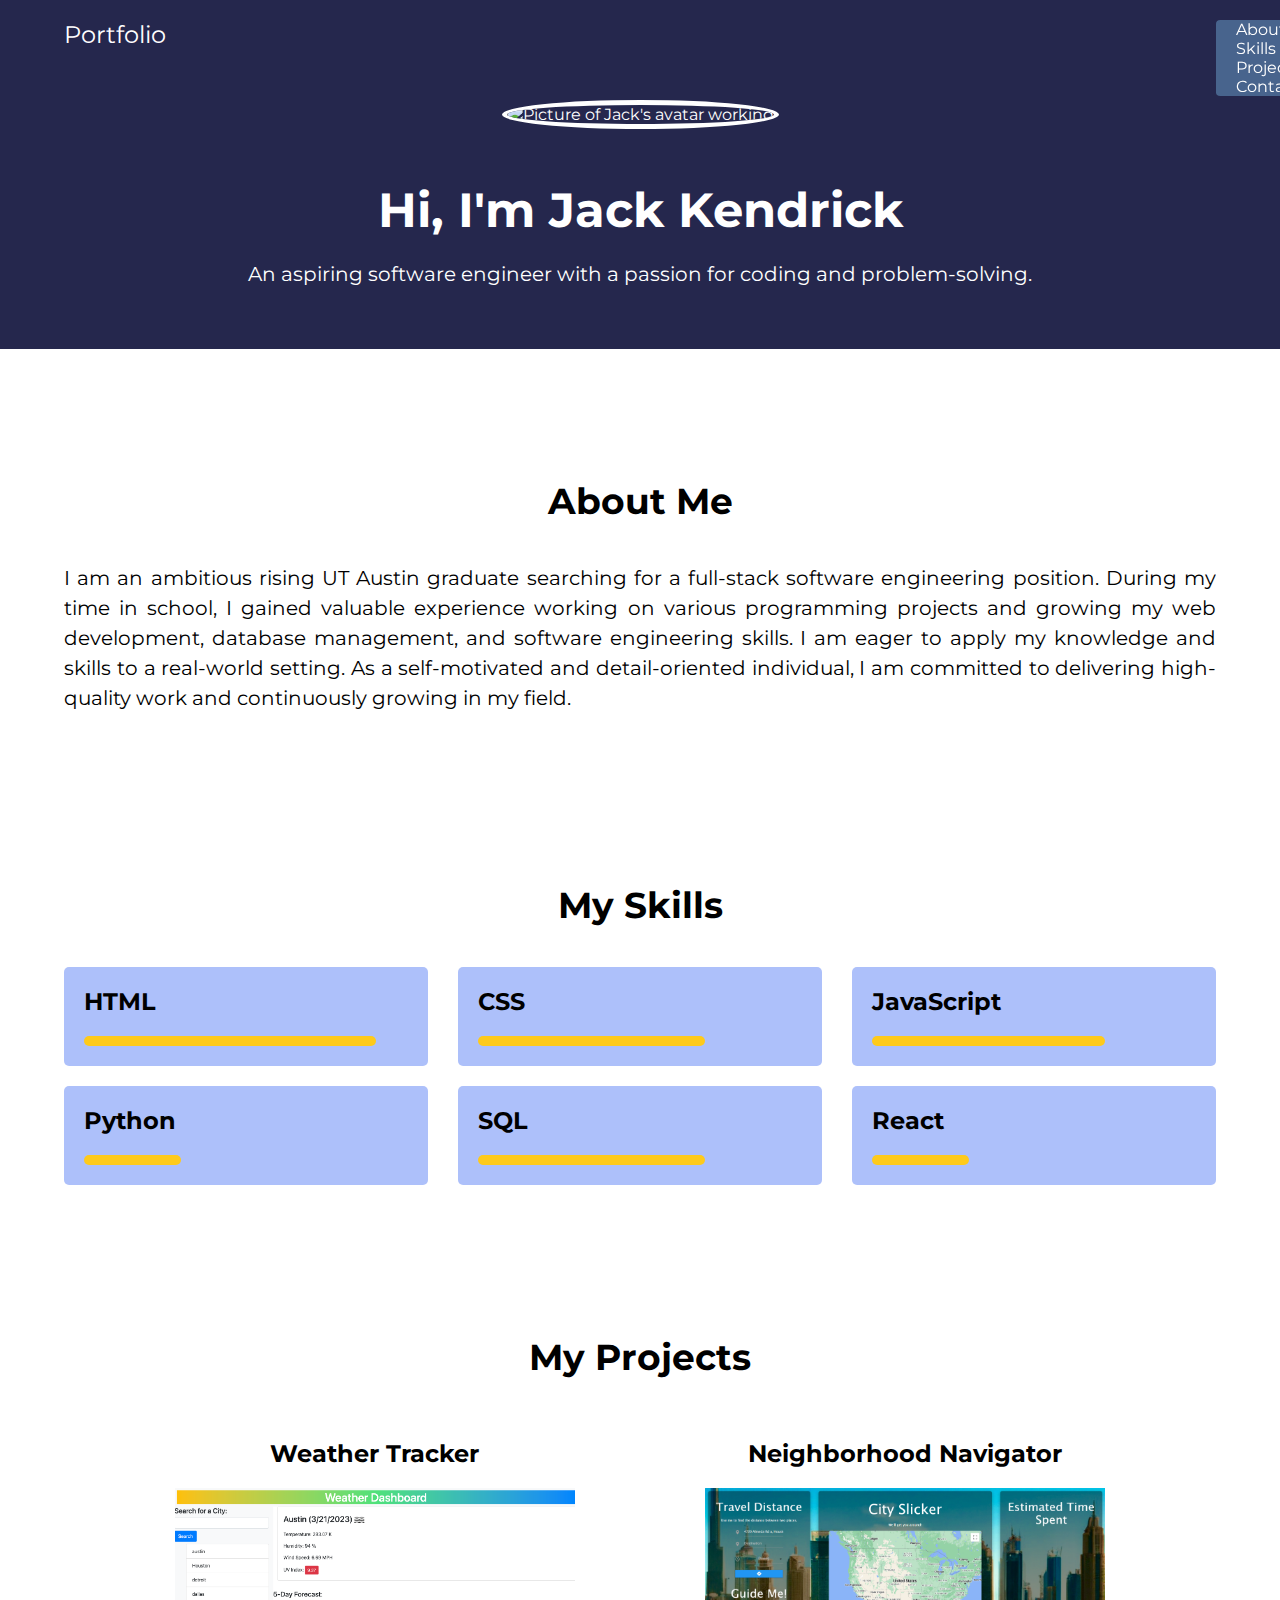
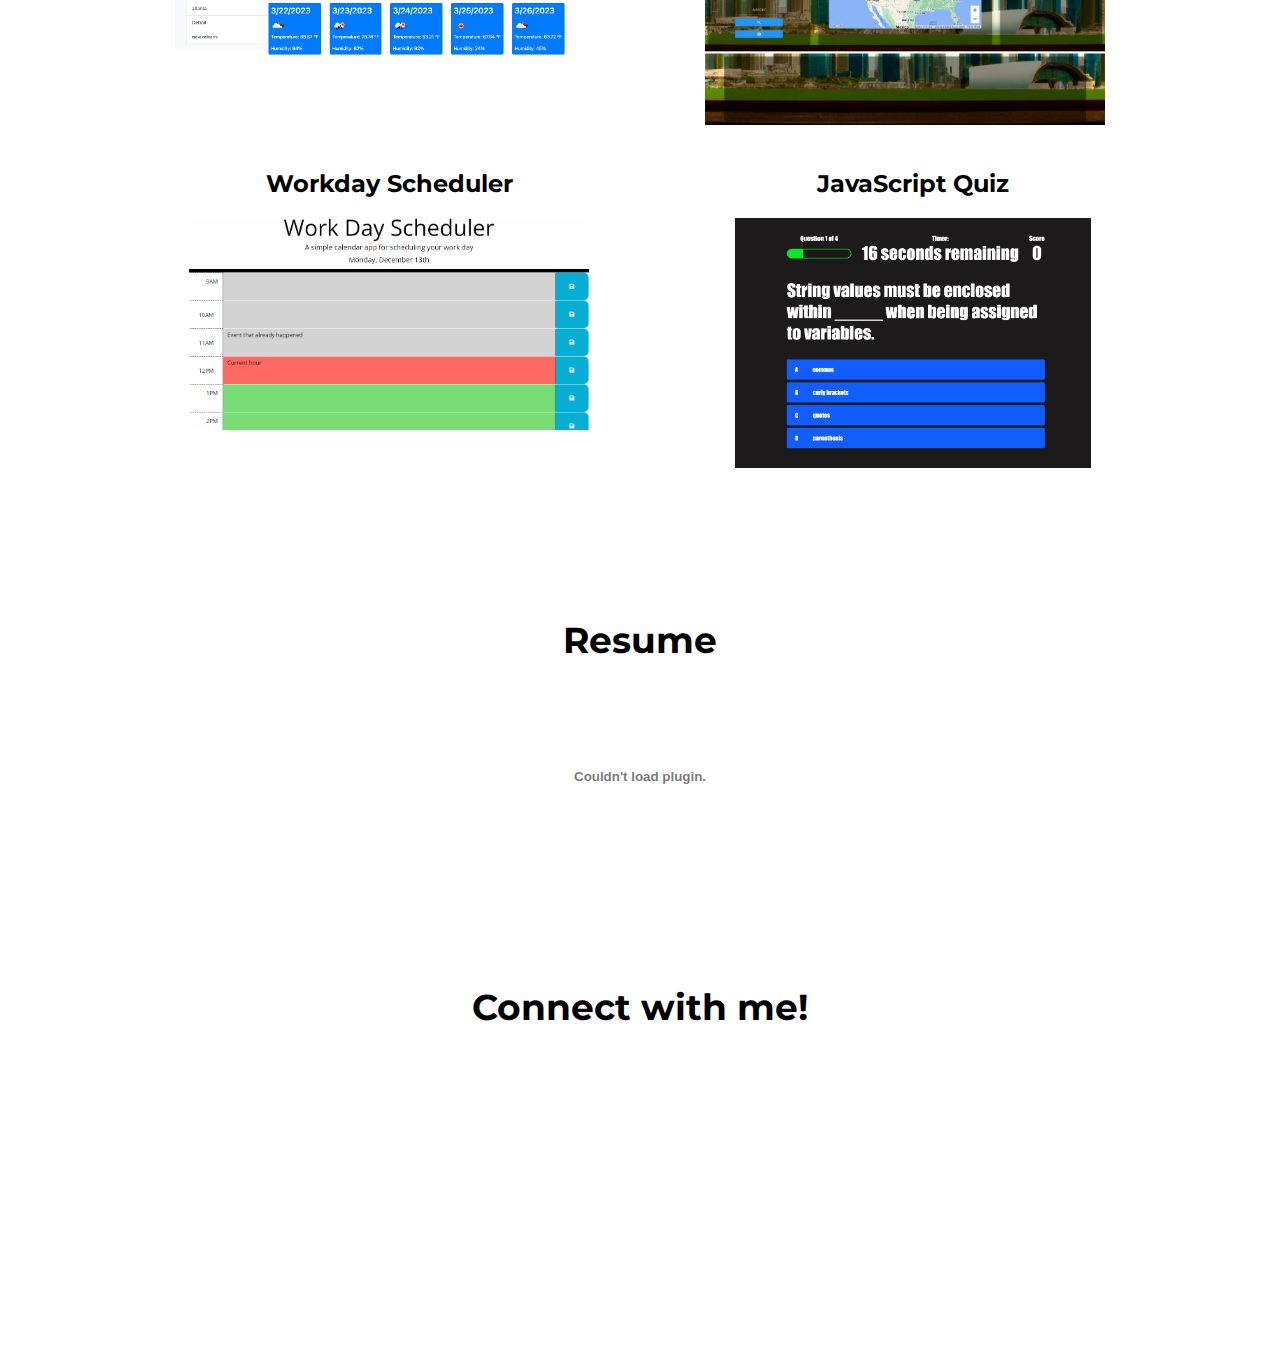
==== index.html @ cca99ebb "added the neighborhood navigator image" ====
<!DOCTYPE html>
<html>
  <head>
    <meta charset="UTF-8">
    <title>Jack's Portfolio</title>
    <link rel="stylesheet" href="style.css">
    <link href="https://fonts.googleapis.com/css?family=Montserrat:400,700" rel="stylesheet">
    <script src="https://kit.fontawesome.com/677d5f033d.js" crossorigin="anonymous"></script>
  </head>
  <body>
    <header>
      <div class="container">
        <nav>
          <div class="title">
            <a href="#">Portfolio</a>
          </div>
          <div class="nav-bar">
            <ul>
              <li><a href="#About">About</a></li>
              <li><a href="#skills">Skills</a></li>
              <li><a href="#Projects">Projects</a></li>
              <li><a href="#Contact">Contact</a></li>
            </ul>
          </div>
        </nav>
        <div class="intro">
          <img src="./images/avatar.PNG" alt="Picture of Jack's avatar working" id="avatar" class="gold-glow">
          <h1>Hi, I'm Jack Kendrick</h1>
          <p>An aspiring software engineer with a passion for coding and problem-solving.</p>
        </div>
      </div>
    </header>
    <main>
      <section id="About">
        <div class="container">
          <h2>About Me</h2>
          <p>I am an ambitious rising UT Austin graduate searching for a full-stack software engineering position. During my time in school, I gained valuable experience working on various programming projects and growing my web development, database management, and software engineering skills. I am eager to apply my knowledge and skills to a real-world setting. As a self-motivated and detail-oriented individual, I am committed to delivering high-quality work and continuously growing in my field.</p>
        </div>
      </section>
      <section id="skills">
        <div class="container">
          <h2>My Skills</h2>
          <div class="skills">
            <div class="skill">
              <div class="skill-name">HTML</div>
              <div class="skill-bar" style="width: 90%;">
              </div>
            </div>
            <div class="skill">
              <div class="skill-name">CSS</div>
              <div class="skill-bar" style="width: 70%;">
              </div>
            </div>
            <div class="skill">
              <div class="skill-name">JavaScript</div>
              <div class="skill-bar" style="width: 72%;">
              </div>
            </div>
            <div class="skill">
              <div class="skill-name">Python</div>
              <div class="skill-bar" style="width: 30%;">
              </div>
            </div>
            <div class="skill">
                <div class="skill-name">SQL</div>
                <div class="skill-bar" style="width: 70%;">
                </div>
              </div>
            <div class="skill">
              <div class="skill-name">React</div>
              <div class="skill-bar" style="width: 30%;">
              </div>
            </div>
          </div>
        </div>
      </section>

      <section id="Projects">
        <div class="container">
          <h2>My Projects</h2>
          <div class="projects">
            <div class="project-card">
              <div class="project-name">Weather Tracker</div>
              <div class="project-image">
                <img src="./images/weather-tracker.png" alt="Weather-Tracker" onclick="window.location.href='https://github.com/jackkkendrick/Weather--Tracker';" class="project-image">
              </div>
              <div class="project-description"></div>
            </div>
            <div class="project-card">
              <div class="project-name">Neighborhood Navigator</div>
              <div class="project-image">
                <img src="./images/Neighborhood-navigator.png" alt="City-Slicker" onclick="window.location.href='https://jackckendrick.github.io/Neighborhood--Navigator/';" class="project-image">
              </div>
              <div class="project-description"></div>
            </div>
            <div class="project-card">
              <div class="project-name">Workday Scheduler</div>
              <div class="project-image">
                <img src="./images/workday-scheduler.gif" alt="" onclick="window.location.href='https://github.com/';" class="project-image">
              </div>
              <div class="project-description"></div>
            </div>
            <div class="project-card">
              <div class="project-name">JavaScript Quiz</div>
              <div class="project-image">
                <img src="./images/javaScript-quiz.png" alt="nightlife" onclick="window.location.href='https://github.com/jackkkendrick/JavaScript-Quiz';" class="project-image">
              </div>
              <div class="project-description"></div>
            </div>
        </div>
      </section>

      <section id="Resume">
        <div class="container">
          <h2>Resume</h2>
          <div id="pdf-container">
            <embed src="your-resume.pdf" type="application/pdf" width="100%" height="100%" />
          </div>
      </section>

      <section id="Contact">
        <div class="container">
          <h2>Connect with me!</h2>
          <div class="socials">
            <div class="project-card">
              <i class="fa-brands fa-linkedin-in fa-xl" onclick="window.location.href='https://www.linkedin.com/in/jack-kendrick-1b7b52254/';"></i>
            </div>
            <div class="project-card">
              <i class="fa-brands fa-github fa-xl" onclick="window.location.href='https://github.com/jackkkendrick';"></i>
            </div>
            <div class="project-card">
              <i class="fa-brands fa-instagram fa-xl" onclick="window.location.href='https://www.instagram.com/jackkkkendrick/';"></i>
            </div>
            <div class="project-card">
              <a href="mailto:jackckendrick@utexas.edu?subject=Email Subject&body = Hi Jack, ">
              <i class=" project-card fa-regular fa-envelope fa-xl"></i>
            </a>
            </div>
        </div>
      </section
---- style.css ----
/* Globally Applied styles */
body {
    font-family: 'Montserrat', sans-serif;
    margin: 0;
    padding: 0;
    }
    
    a {
    text-decoration: none;
    }
    
    .container {
    width: 90%;
    max-width: 1200px;
    margin: 0 auto;
    overflow: hidden;
    }
    
    /* Styles Applied to the Header */

    header {
    background-color: #25274d;
    color: #fff;
    padding: 20px 0;
    }
    
    header .title {
    float: left;
    font-size: 24px;
    }
    
    header .title a {
    color: #fff;
    }
    
    nav .nav-bar {
    float: right;
    }

    
    header .nav-bar ul {
    list-style: none;
    position:fixed;
    display: inline-block;
    margin: 0;
    padding: 0;
    }
    
    header .nav-bar ul li {
    display: inline-block;
    margin-left: 20px;
    }
    
    header .nav-bar ul li a {
    color: #fff;
    font-size: 16px;
    }
    
    header .nav-bar ul li a:hover {
    color: #feca1b;
}

header .nav-bar ul{
    background-color: rgba(107, 162, 206, 0.5);
    border-radius: 5%;
    justify-content: center;
    }
    
    header .intro {
    margin-top: 80px;
    text-align: center;
    }
    
    header img {
    width: 200px;
    height: 200px;
    border-radius: 50%;
    border: 5px solid #fff;
    margin-bottom: 20px;
    }
    
    header h1 {
    font-size: 48px;
    margin-bottom: 20px;
    }
    
    header p {
    font-size: 20px;
    line-height: 1.5;
    margin-bottom: 40px;
    }
    
    
    /* Main styles */
    main {
    padding: 100px 0;
    }

    section {
    margin-bottom: 100px;
    }
    
    section h2 {
    font-size: 36px;
    margin-bottom: 40px;
    text-align: center;
    }
    
    h2 {
        font-size: 36px;
        margin-bottom: 40px;
        text-align: center;
        }

    section p {
    font-size: 20px;
    line-height: 1.5;
    margin-bottom: 40px;
    text-align: justify;
    }
    
    .skills {
    display: flex;
    flex-wrap: wrap;
    justify-content: space-between;
    margin-top: 40px;
    }
    
    .skill {
    width: calc(33.33% - 20px);
    background-color: rgba(91, 130, 245, 0.5);
    padding: 20px;
    border-radius: 5px;
    box-sizing: border-box;
    margin-bottom: 20px;
    }
    
    .skill-name {
    font-size: 24px;
    font-weight: 700;
    margin-bottom: 20px;
    }
    
    .skill-bar {
    height: 10px;
    background-color:  #feca1b;
    border-radius: 5px;
    border-color: #25274d;
    position: relative;
    margin-bottom: 20
    }

    .projects {
        display: flex;
        flex-wrap: wrap;
        justify-content: space-evenly;
        margin-top: 40px;
        }
        
        
        .project-name {
        font-size: 24px;
        font-weight: 700;
        margin-bottom: 20px;
        text-align: center;
        }

        .project-image {
            max-width: 400px;
            max-height: 250px;
        }

        .project-card{
            padding: 10px;
            margin: 10px;
        }

        .socials {
            display: flex;
            flex-wrap: wrap;
            justify-content: space-evenly;
            margin: 40px;
            }

    .project-card:hover {
    border-radius: 5px;
    color: #feca1b;
    box-shadow: 0 0 5px #feca1b;
    }
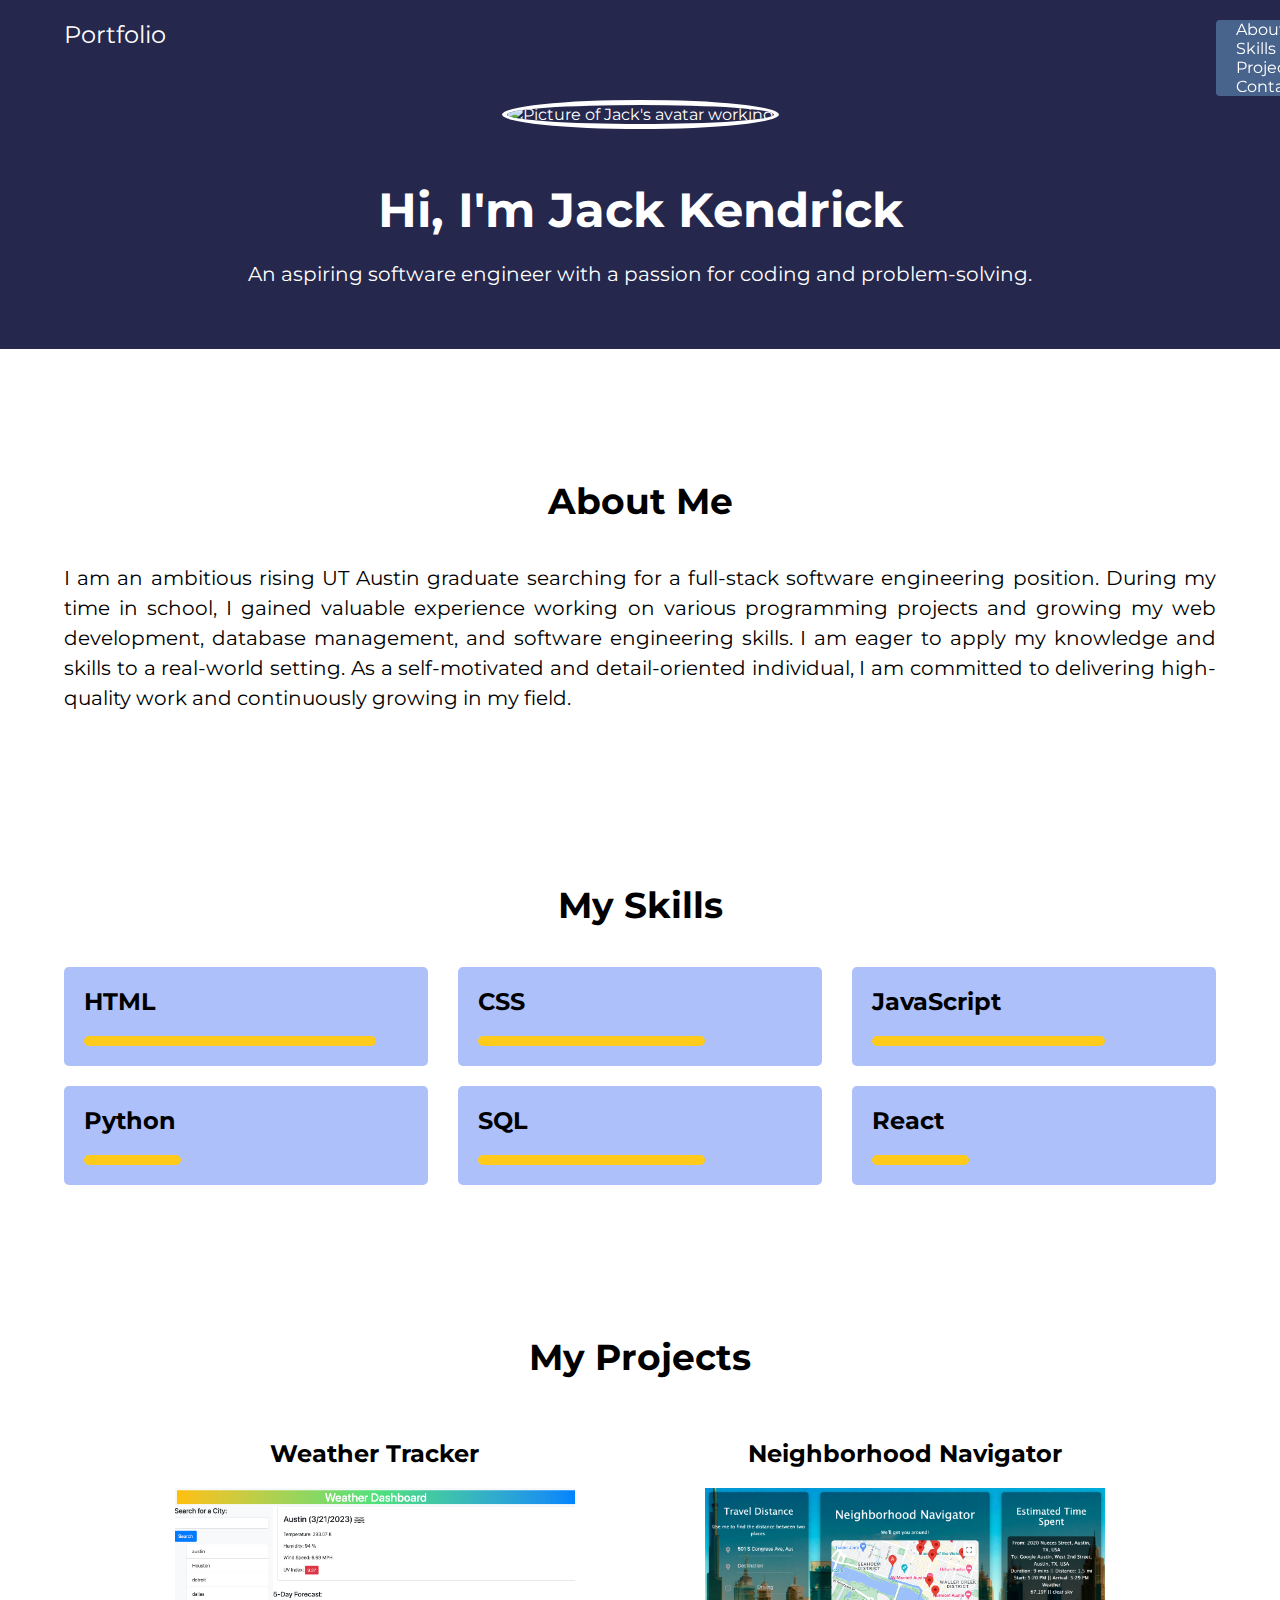
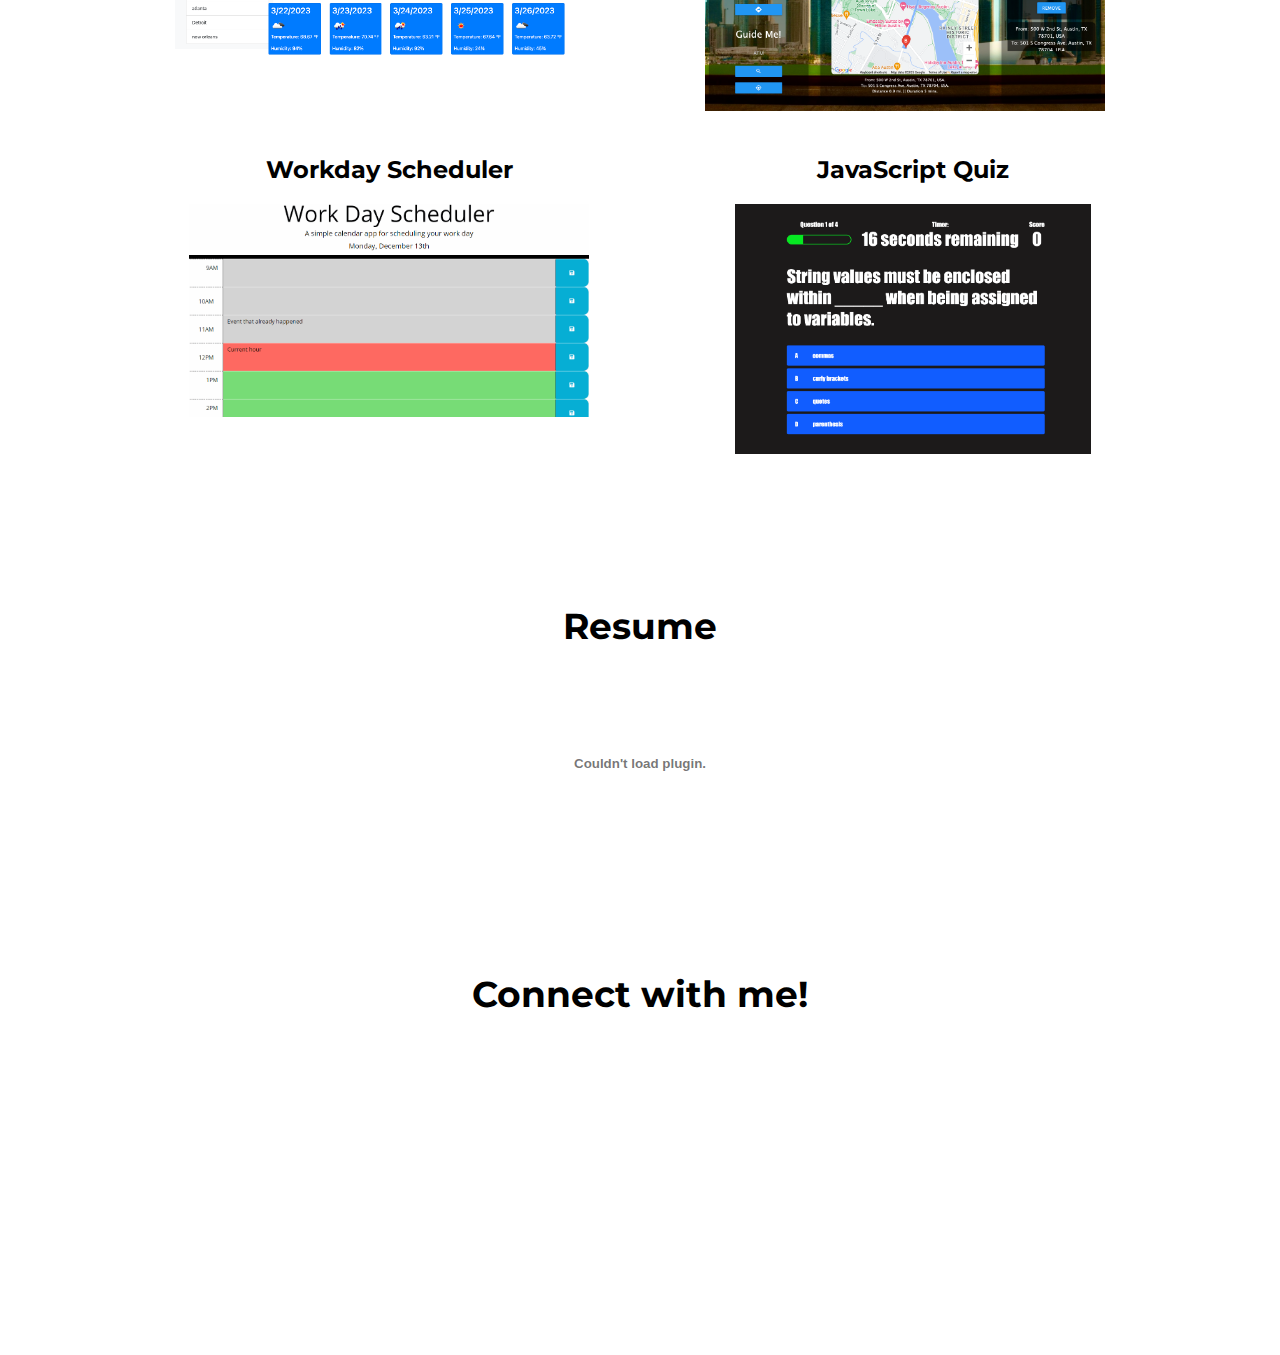
==== commit d1436adf: "added image" ====
--- a/index.html
+++ b/index.html
@@ -89,7 +89,7 @@
             <div class="project-card">
               <div class="project-name">Neighborhood Navigator</div>
               <div class="project-image">
-                <img src="./images/Neighborhood-navigator.png" alt="City-Slicker" onclick="window.location.href='https://jackckendrick.github.io/Neighborhood--Navigator/';" class="project-image">
+                <img src="./images/Neighborhood-navigator.png" alt="Neighborhood Naviator" onclick="window.location.href='https://jackckendrick.github.io/Neighborhood--Navigator/';" class="project-image">
               </div>
               <div class="project-description"></div>
             </div>
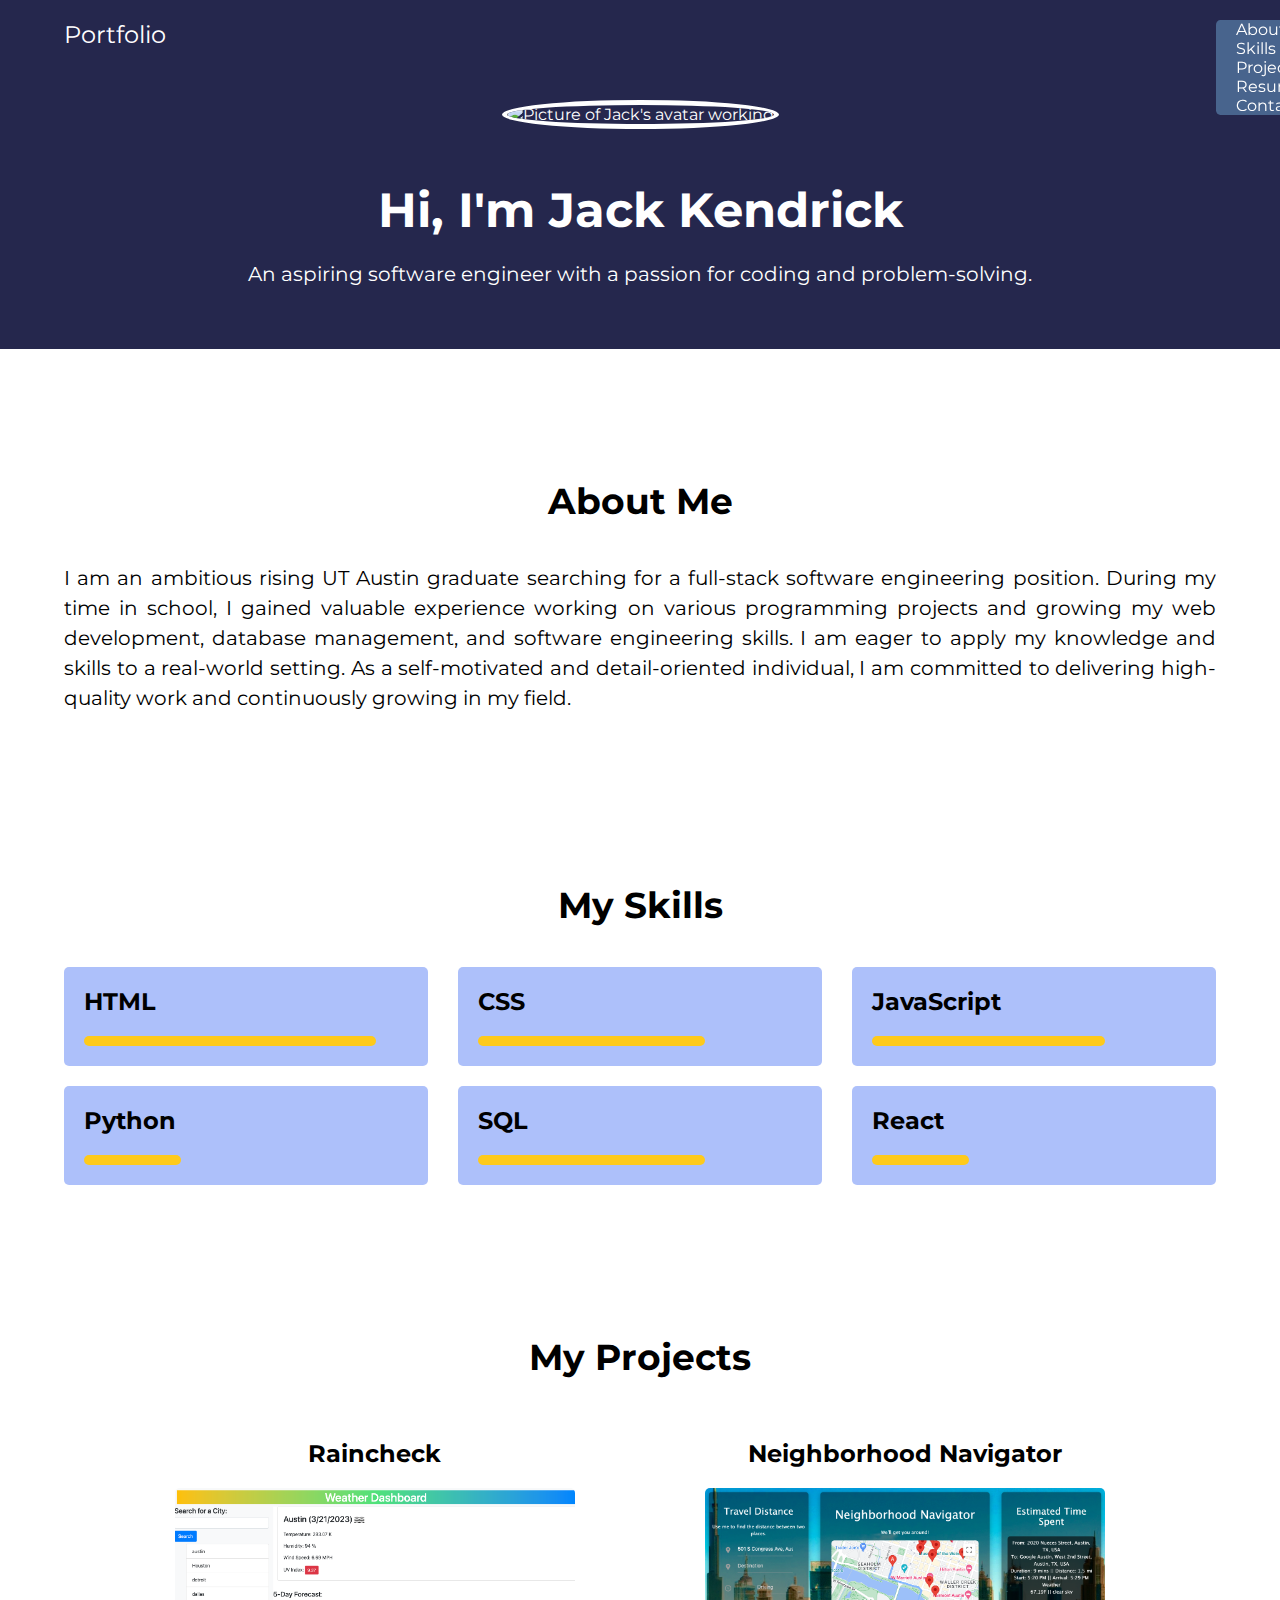
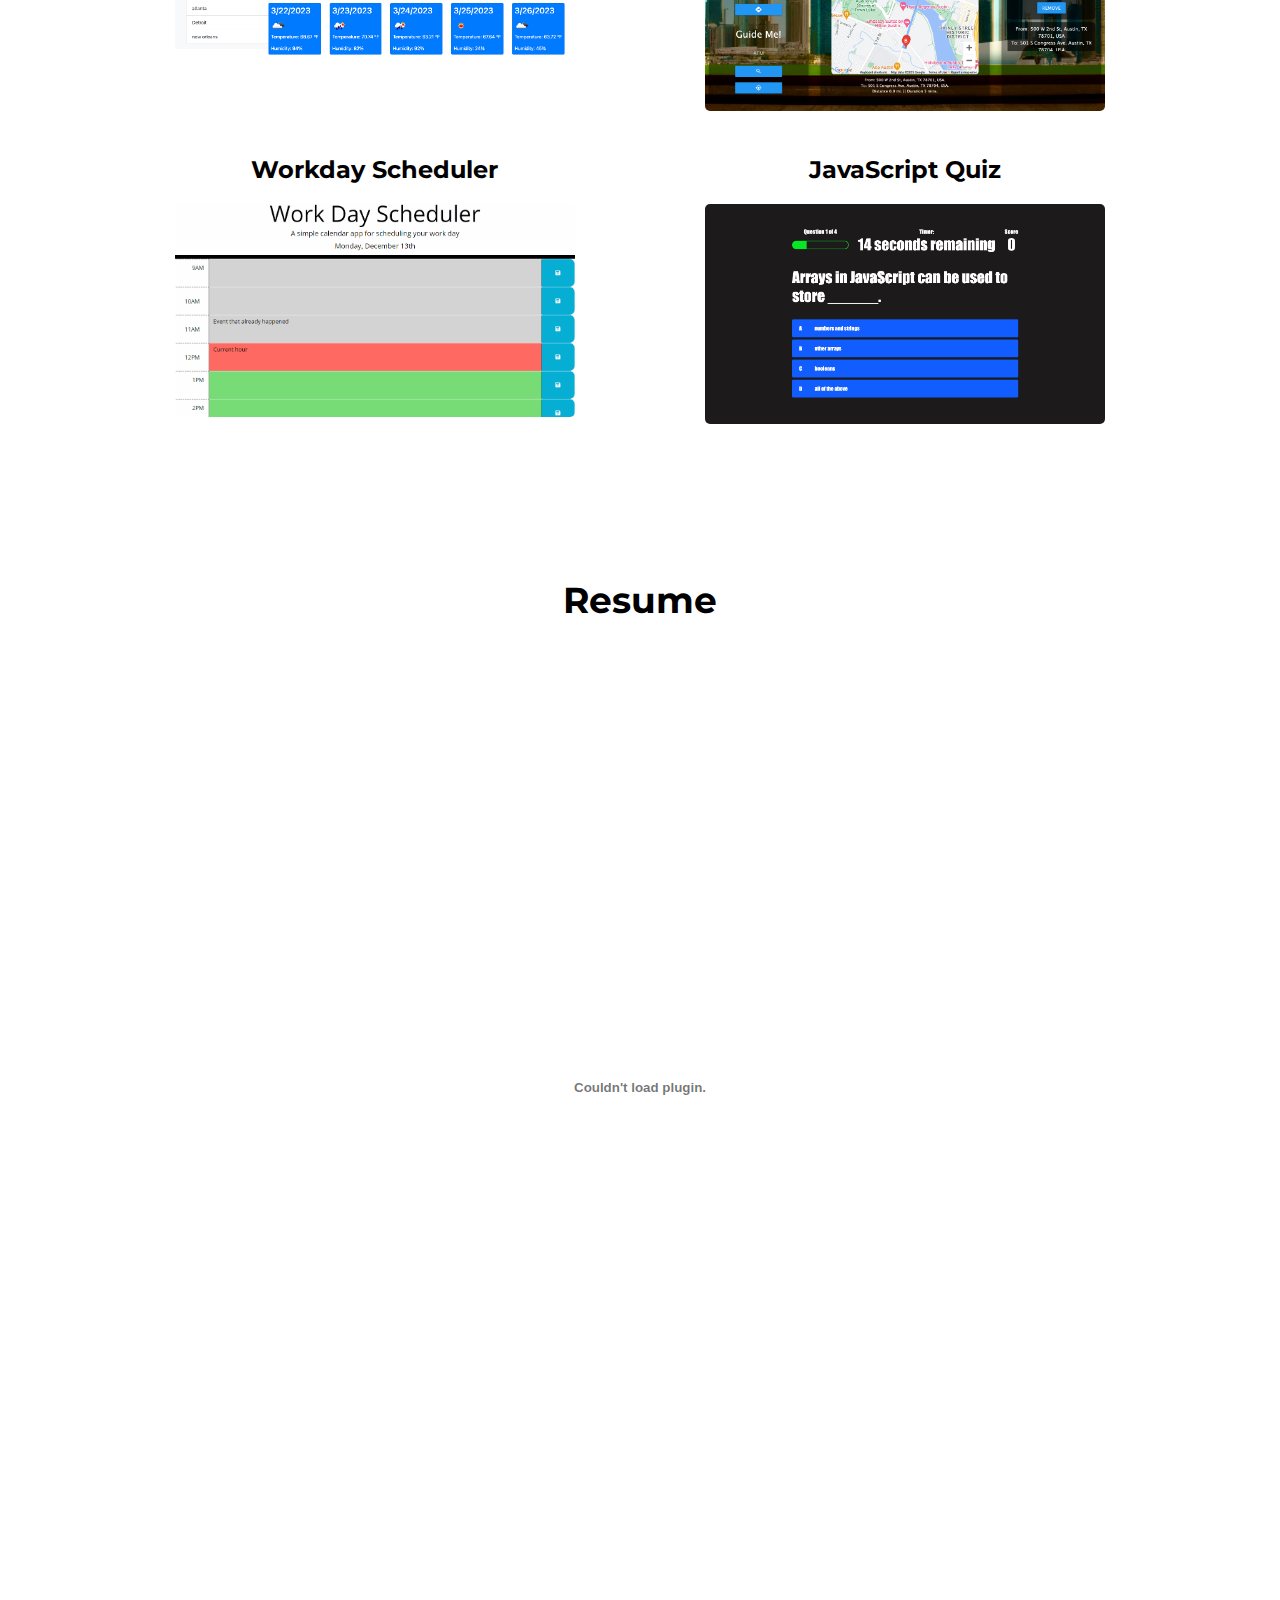
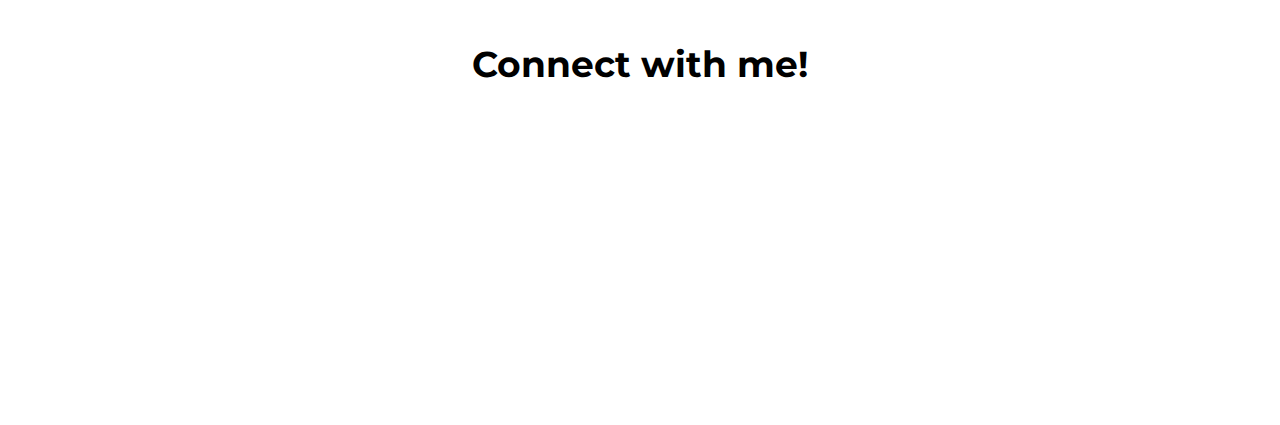
==== commit 001592af: "added resume section" ====
--- a/index.html
+++ b/index.html
@@ -19,6 +19,7 @@
               <li><a href="#About">About</a></li>
               <li><a href="#skills">Skills</a></li>
               <li><a href="#Projects">Projects</a></li>
+              <li><a href="#Resume">Resume</a></li>
               <li><a href="#Contact">Contact</a></li>
             </ul>
           </div>
@@ -80,7 +81,7 @@
           <h2>My Projects</h2>
           <div class="projects">
             <div class="project-card">
-              <div class="project-name">Weather Tracker</div>
+              <div class="project-name">Raincheck</div>
               <div class="project-image">
                 <img src="./images/weather-tracker.png" alt="Weather-Tracker" onclick="window.location.href='https://github.com/jackkkendrick/Weather--Tracker';" class="project-image">
               </div>
@@ -114,7 +115,7 @@
         <div class="container">
           <h2>Resume</h2>
           <div id="pdf-container">
-            <embed src="your-resume.pdf" type="application/pdf" width="100%" height="100%" />
+            <embed src="./images/Jack Kendrick Software Engineer Resume.pdf" type="application/pdf" width="100%" height="100%" />
           </div>
       </section>
 
--- a/style.css
+++ b/style.css
@@ -168,6 +168,7 @@
         .project-image {
             max-width: 400px;
             max-height: 250px;
+            border-radius: 5px;
         }
 
         .project-card{
@@ -187,4 +188,10 @@
     color: #feca1b;
     box-shadow: 0 0 5px #feca1b;
     }
+
+    #pdf-container{
+        max-width: 700px;
+        height: 850px;
+        margin: auto;
+    }
         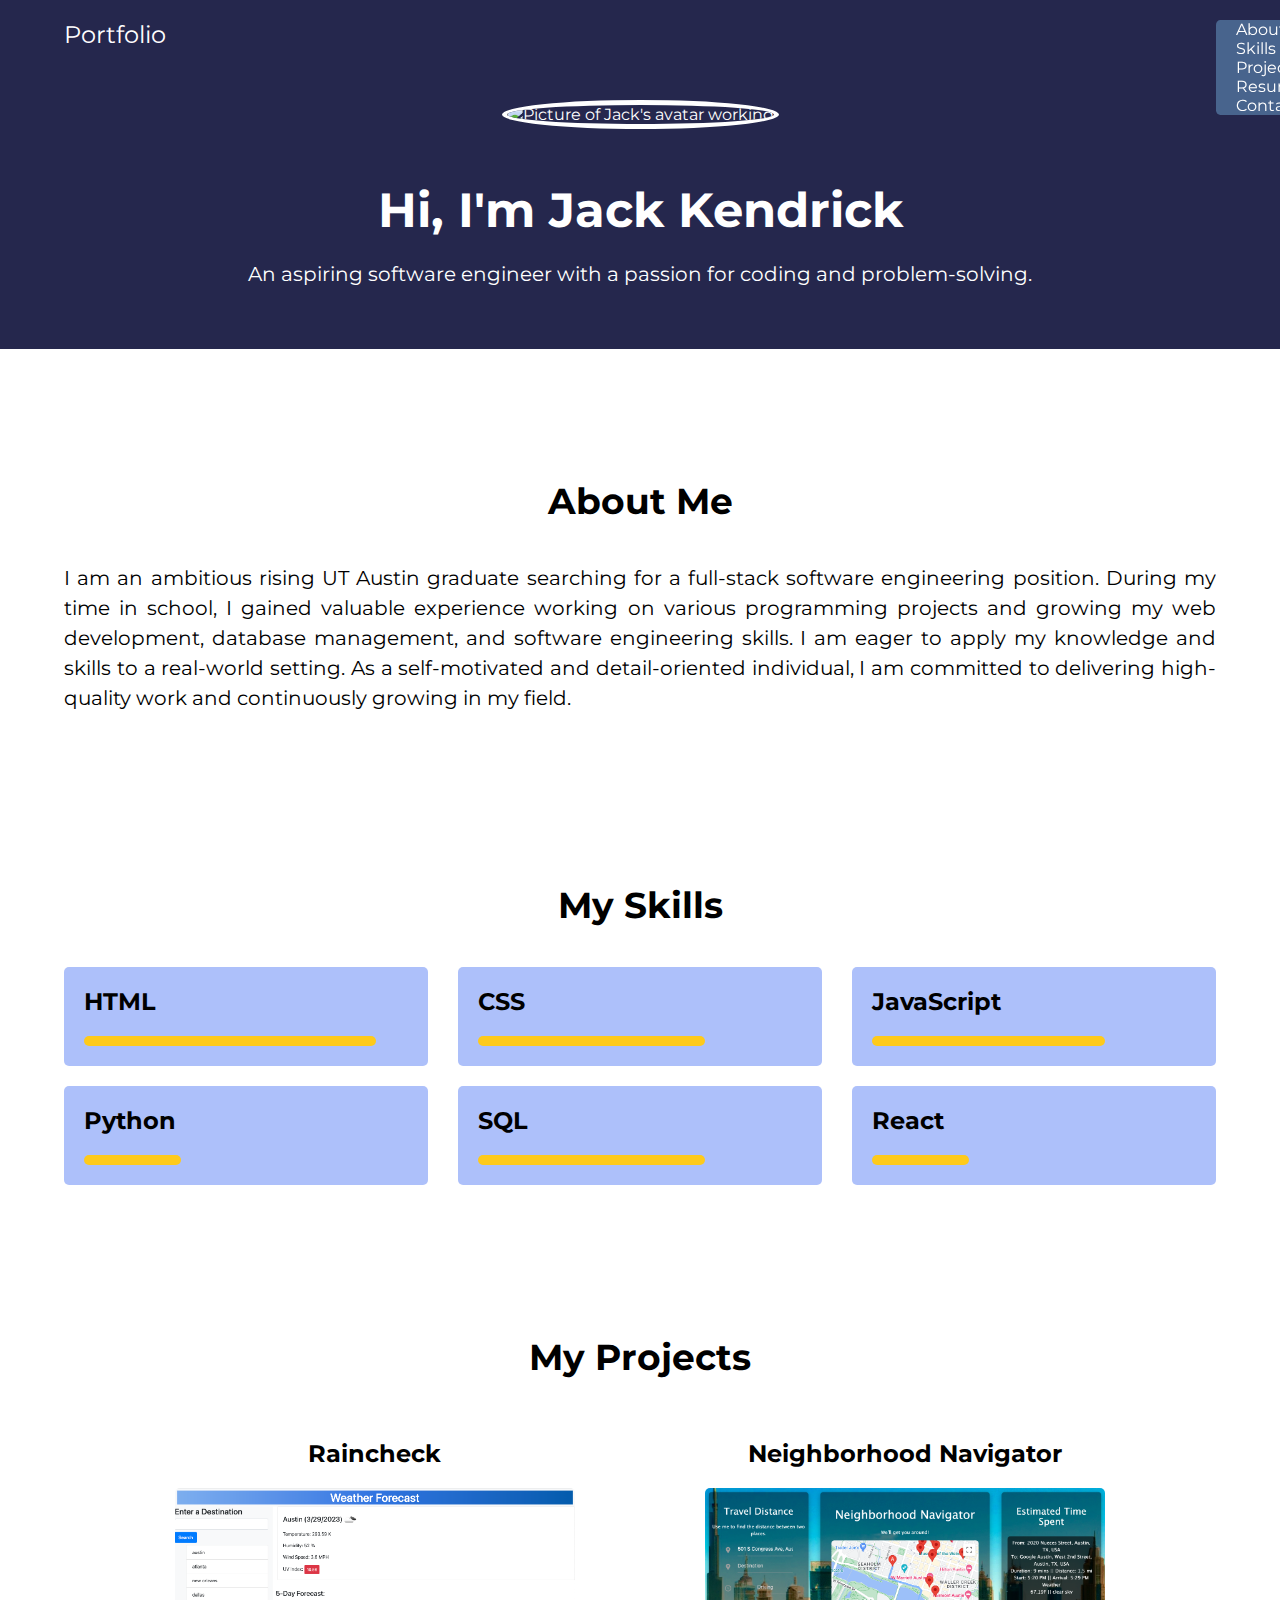
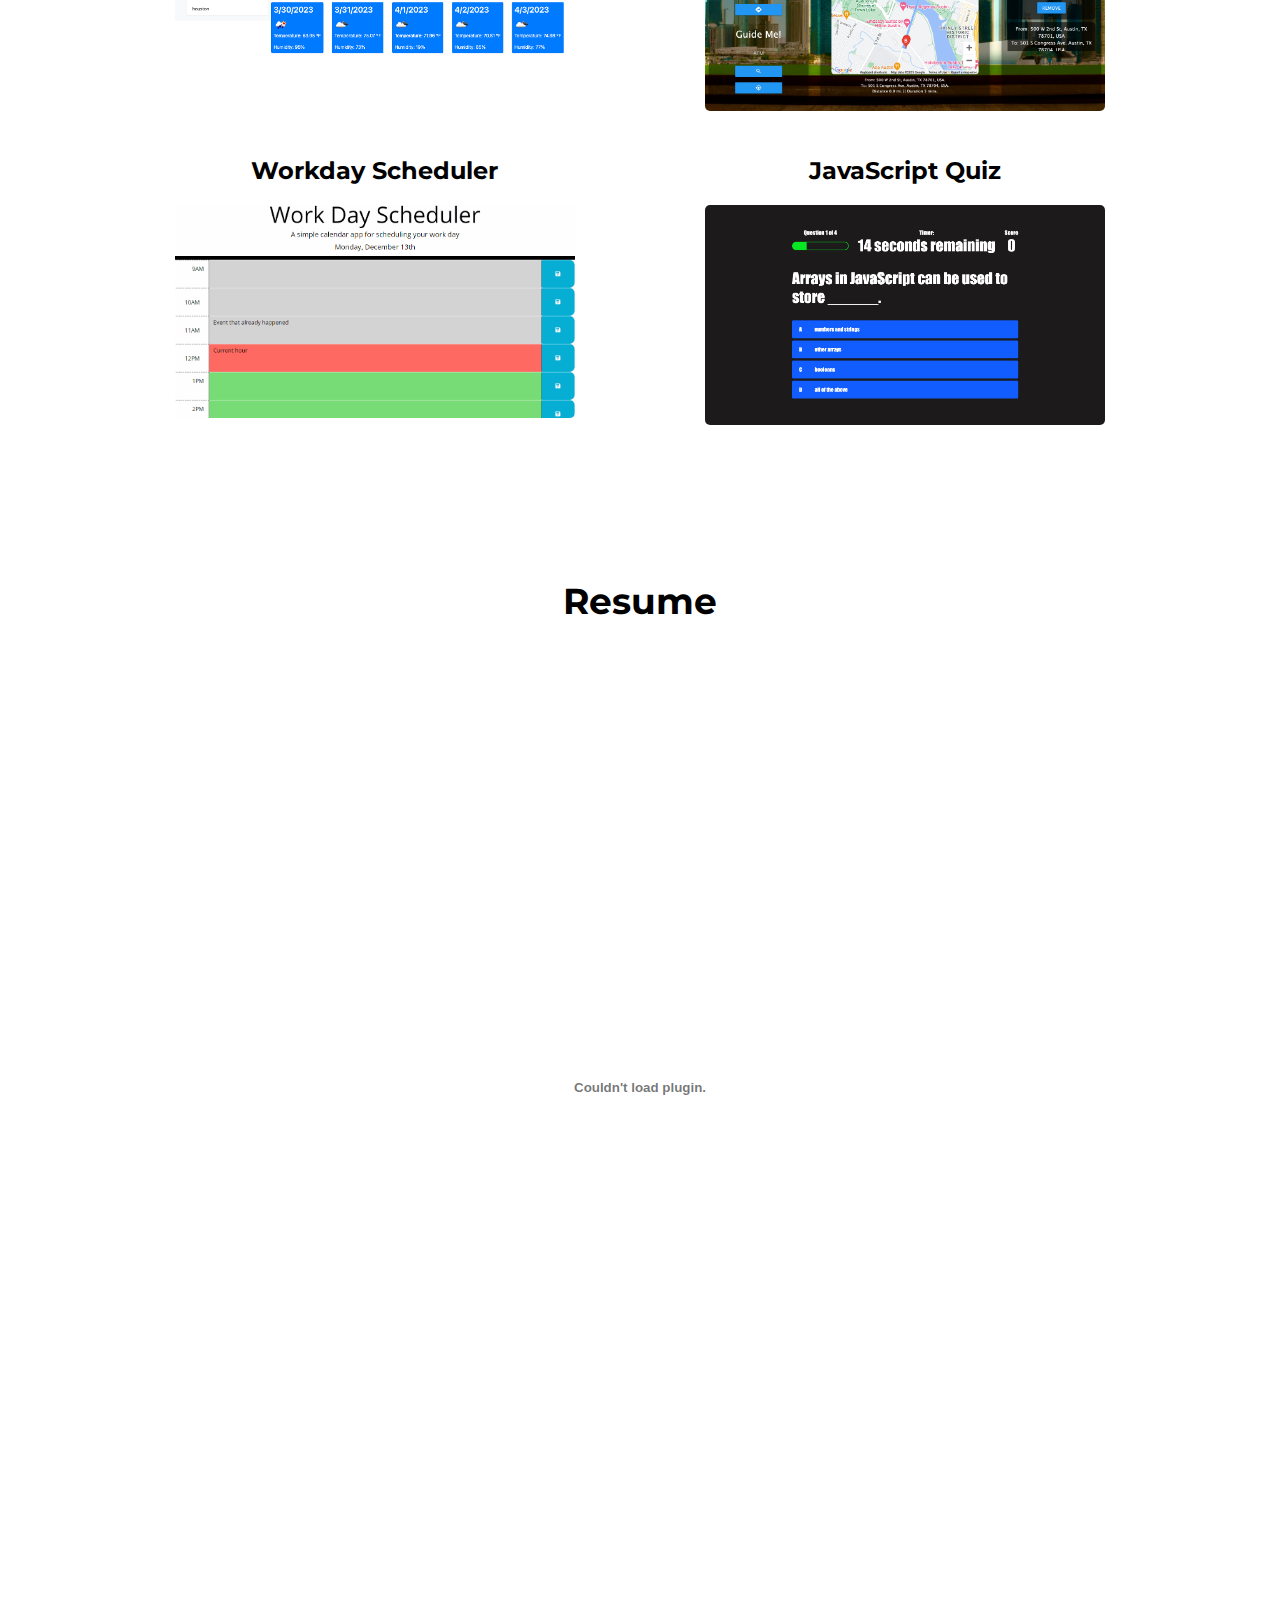
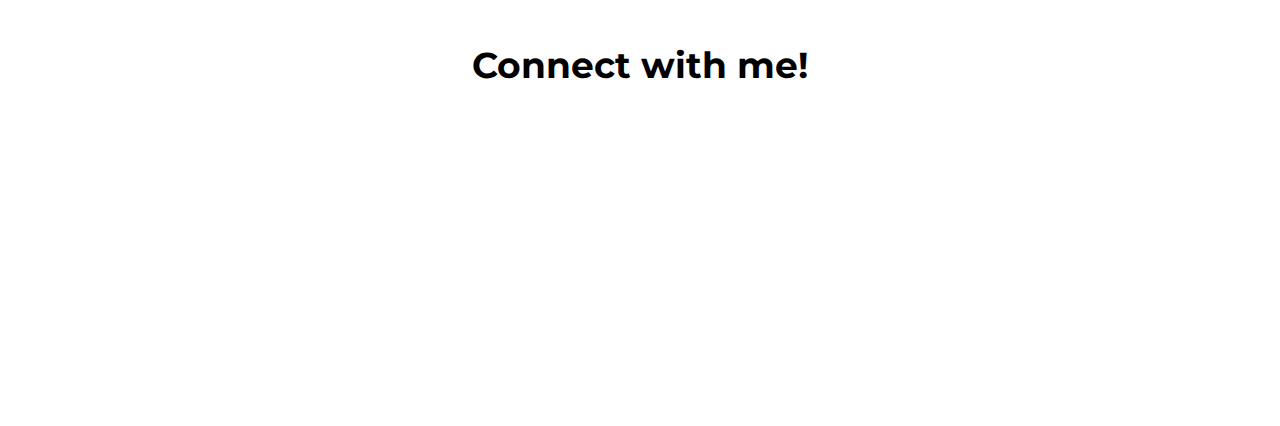
==== commit 6d1d958f: "added raincheck project image and link" ====
--- a/index.html
+++ b/index.html
@@ -83,7 +83,7 @@
             <div class="project-card">
               <div class="project-name">Raincheck</div>
               <div class="project-image">
-                <img src="./images/weather-tracker.png" alt="Weather-Tracker" onclick="window.location.href='https://github.com/jackkkendrick/Weather--Tracker';" class="project-image">
+                <img src="./images/Raincheck webpage.png" alt="Raincheck image" onclick="window.location.href='https://github.com/jackkkendrick/Weather--Tracker';" class="project-image">
               </div>
               <div class="project-description"></div>
             </div>
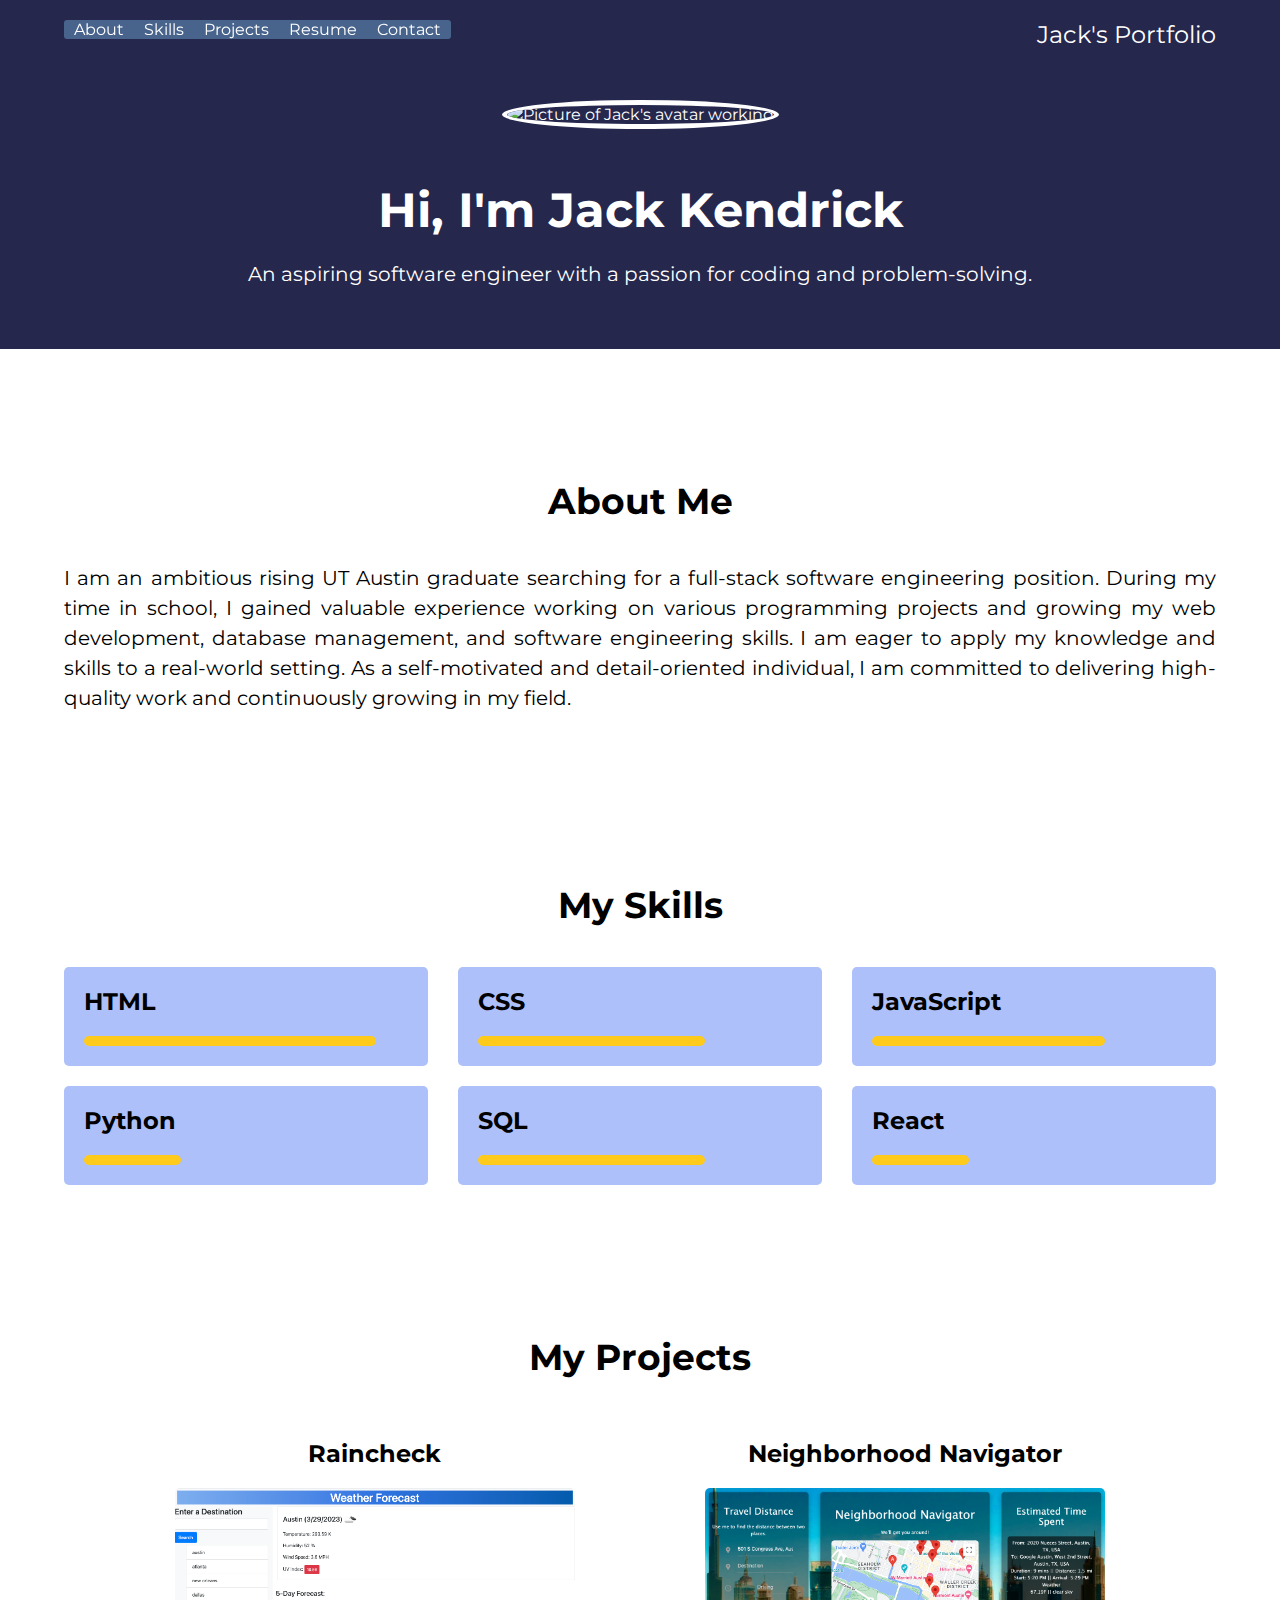
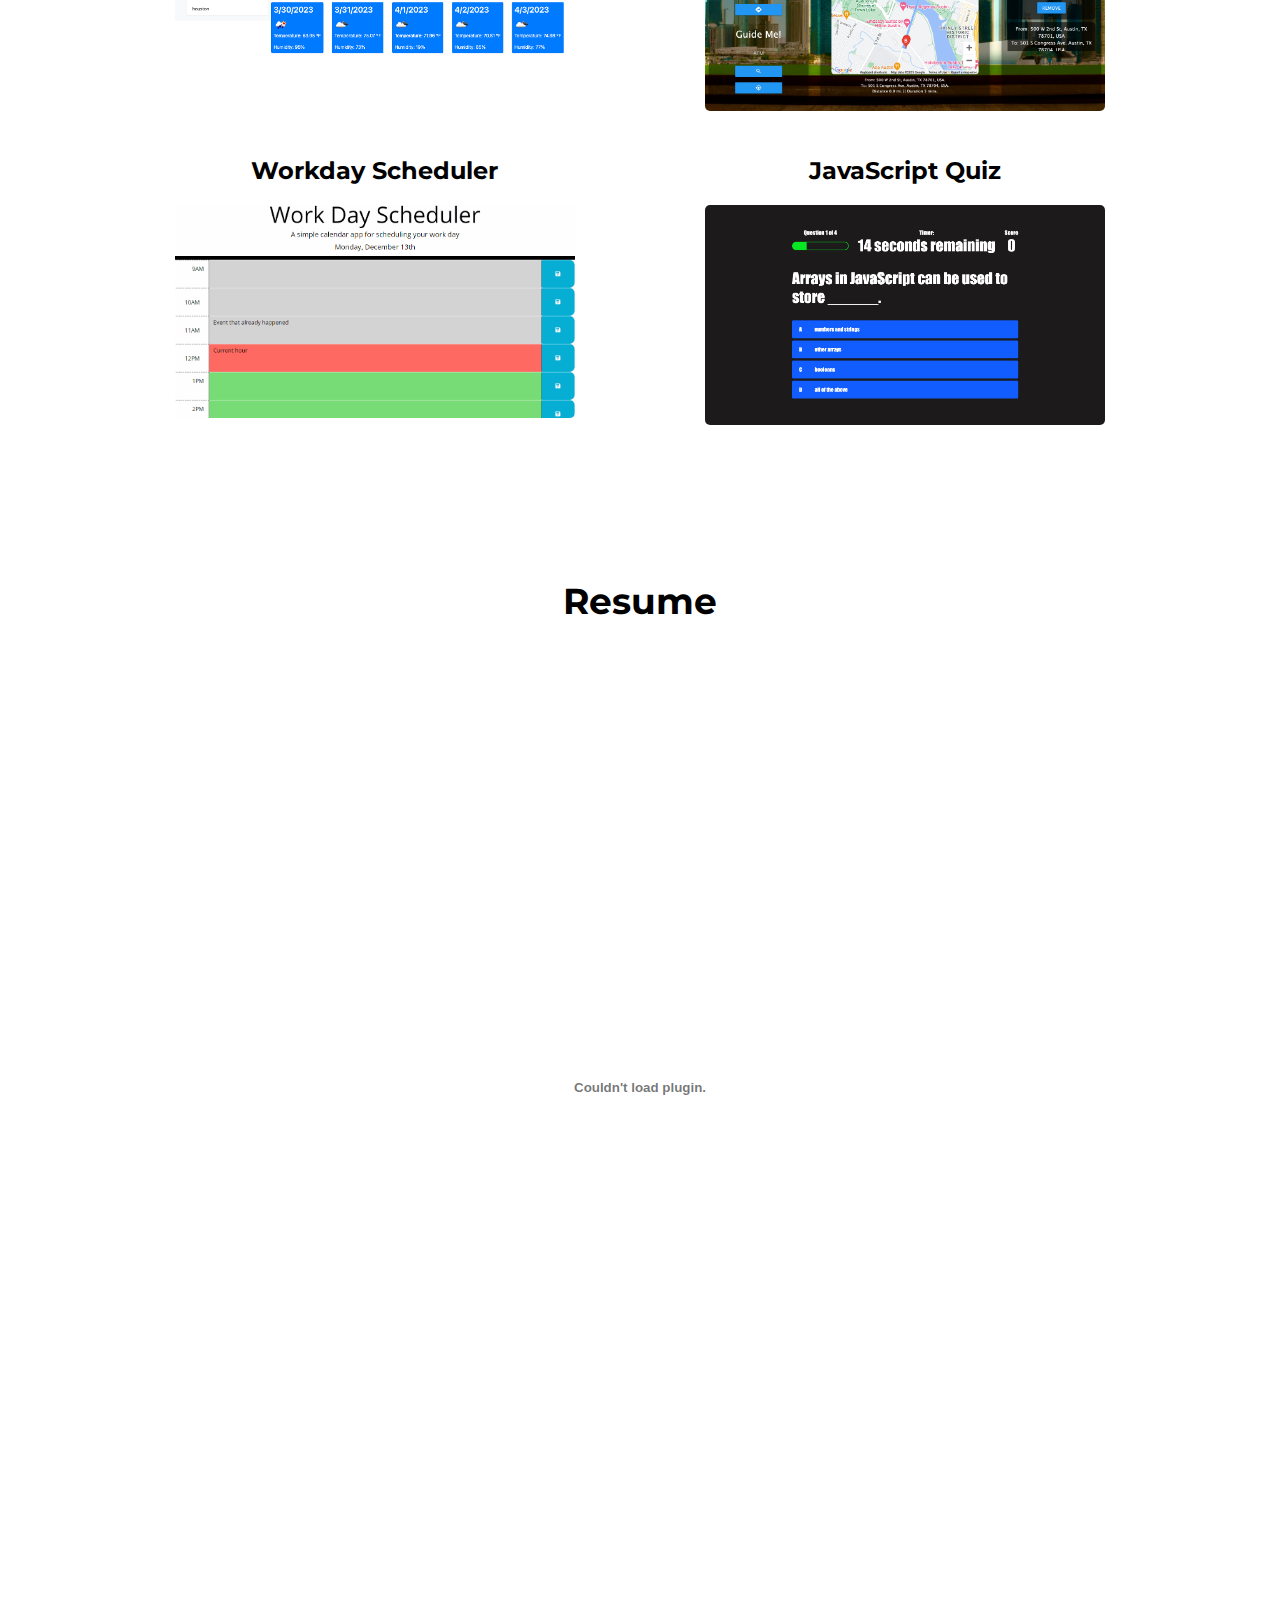
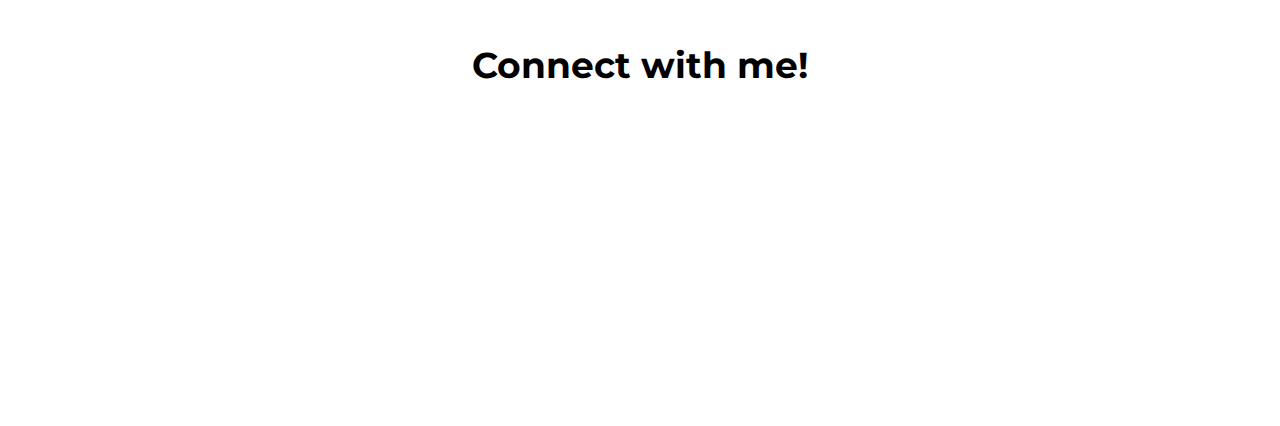
==== commit 2b0efe9d: "shifted the nav bar left" ====
--- a/index.html
+++ b/index.html
@@ -12,7 +12,7 @@
       <div class="container">
         <nav>
           <div class="title">
-            <a href="#">Portfolio</a>
+            <a href="#">Jack's Portfolio</a>
           </div>
           <div class="nav-bar">
             <ul>
--- a/style.css
+++ b/style.css
@@ -25,7 +25,7 @@
     }
     
     header .title {
-    float: left;
+    float: right;
     font-size: 24px;
     }
     
@@ -34,21 +34,23 @@
     }
     
     nav .nav-bar {
-    float: right;
+    /* float: right; */
     }
 
     
     header .nav-bar ul {
     list-style: none;
     position:fixed;
-    display: inline-block;
+    display: flex;
+    flex-direction: row;
     margin: 0;
     padding: 0;
     }
     
     header .nav-bar ul li {
     display: inline-block;
-    margin-left: 20px;
+    margin-inline: 10px;
+    text-align: center;
     }
     
     header .nav-bar ul li a {
@@ -62,8 +64,8 @@
 
 header .nav-bar ul{
     background-color: rgba(107, 162, 206, 0.5);
-    border-radius: 5%;
-    justify-content: center;
+    border-radius: 3px;
+    justify-content: space-around;
     }
     
     header .intro {
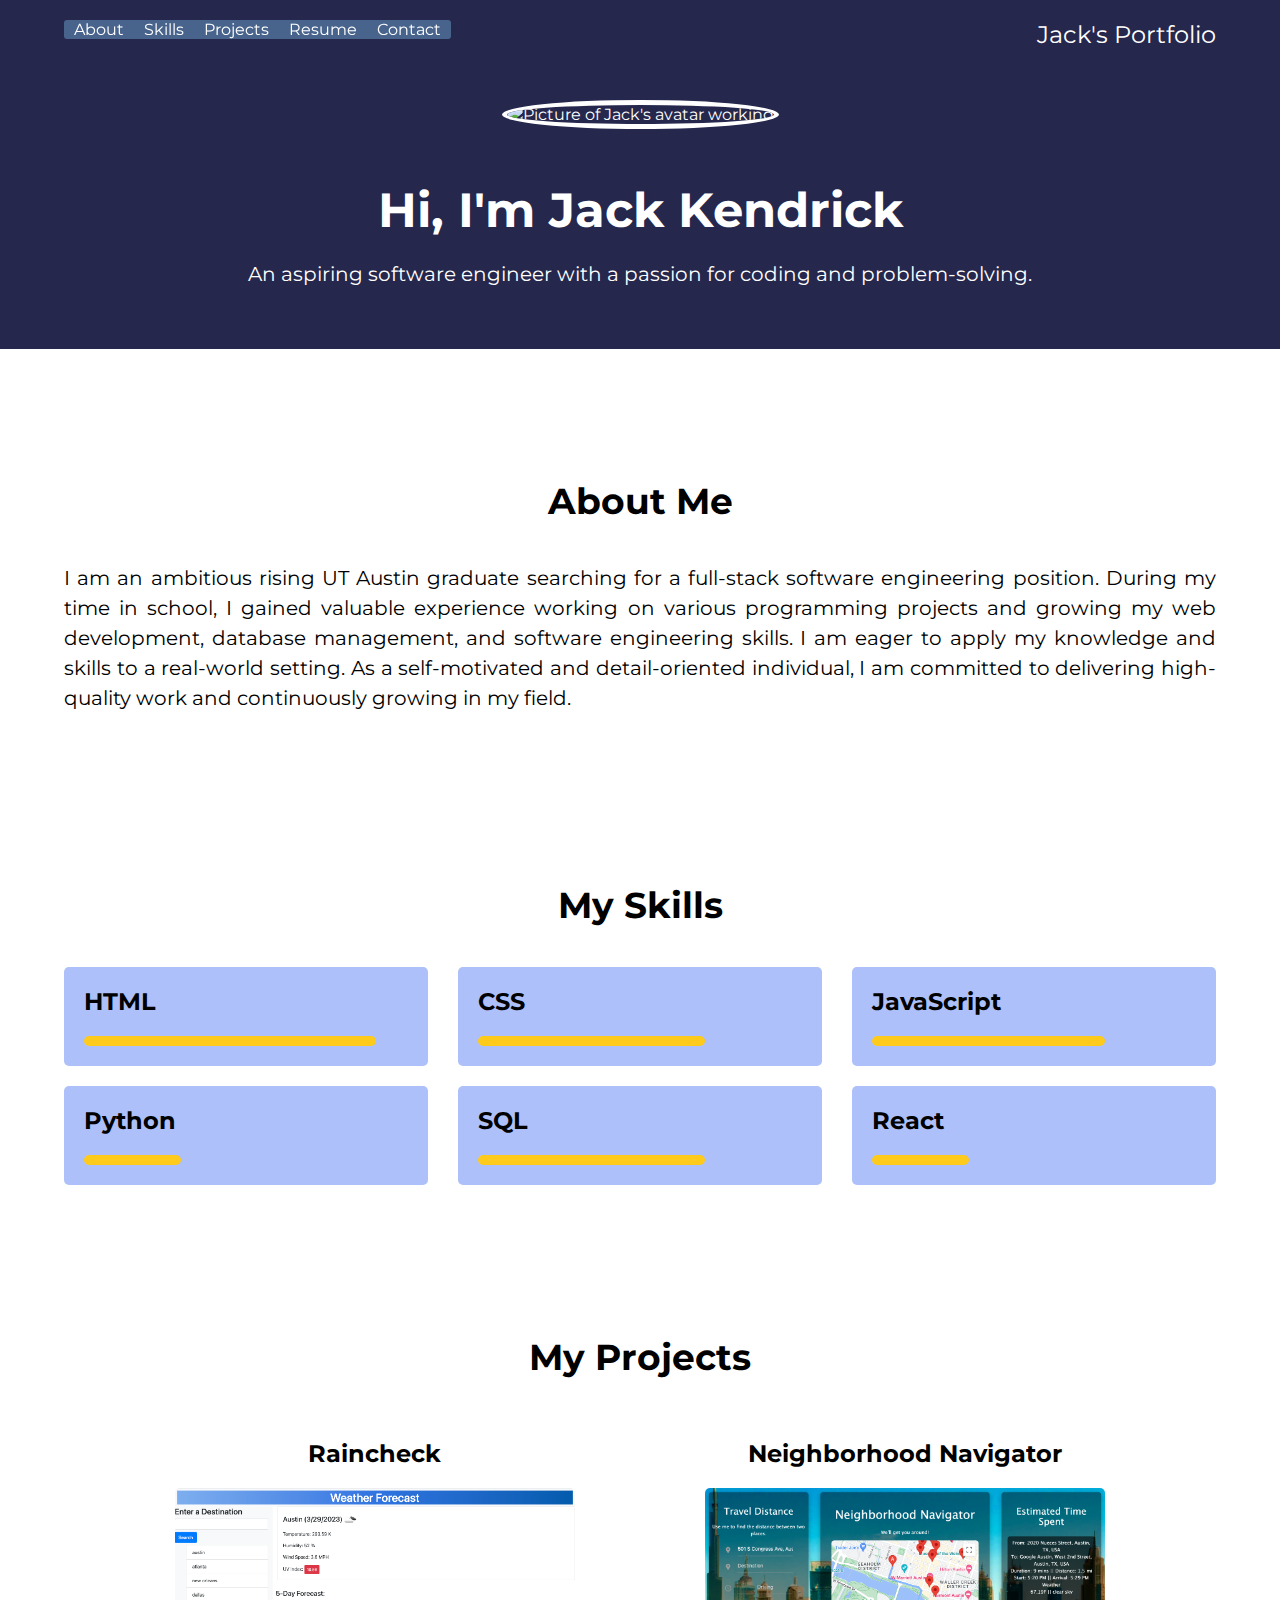
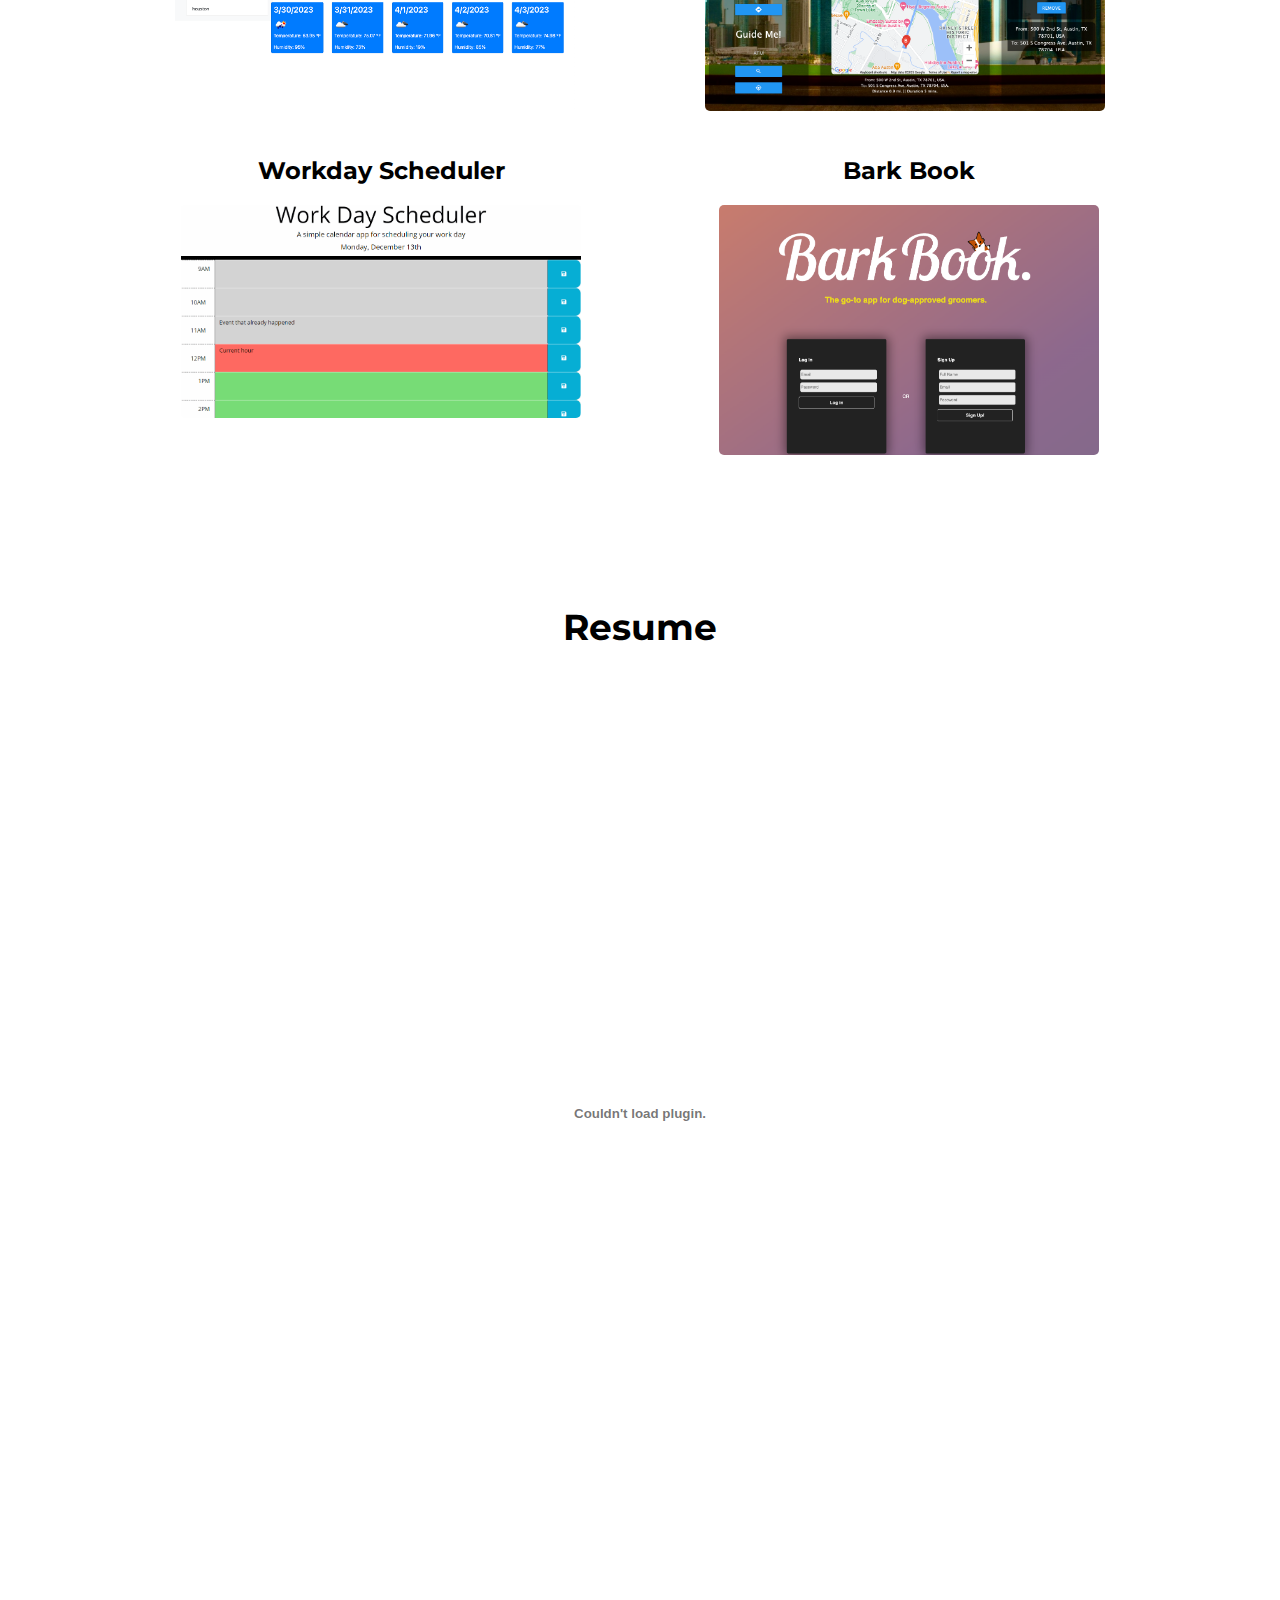
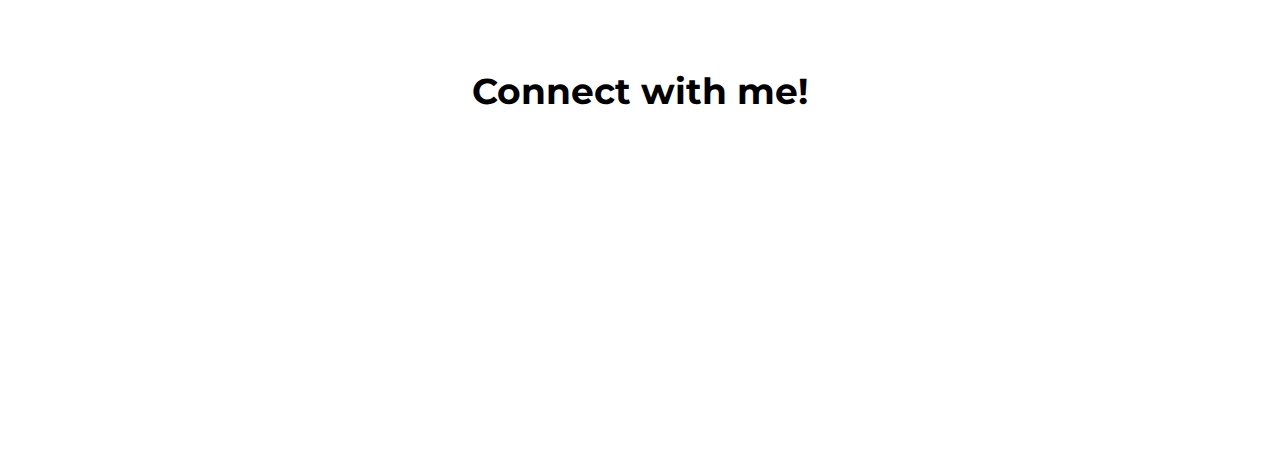
==== commit 6237cbfe: "replaced javaScript-quiz app with barkbook" ====
--- a/index.html
+++ b/index.html
@@ -97,14 +97,14 @@
             <div class="project-card">
               <div class="project-name">Workday Scheduler</div>
               <div class="project-image">
-                <img src="./images/workday-scheduler.gif" alt="" onclick="window.location.href='https://github.com/';" class="project-image">
+                <img src="./images/workday-scheduler.gif" alt="" onclick="window.location.href='https://github.com/jackckendrick/Work-Day-Scheduler';" class="project-image">
               </div>
               <div class="project-description"></div>
             </div>
             <div class="project-card">
-              <div class="project-name">JavaScript Quiz</div>
+              <div class="project-name">Bark Book</div>
               <div class="project-image">
-                <img src="./images/javaScript-quiz.png" alt="nightlife" onclick="window.location.href='https://github.com/jackkkendrick/JavaScript-Quiz';" class="project-image">
+                <img src="./images/barkbook.png" alt="nightlife" onclick="window.location.href='https://github.com/jackckendrick/BarkBook';" class="project-image">
               </div>
               <div class="project-description"></div>
             </div>
@@ -127,10 +127,10 @@
               <i class="fa-brands fa-linkedin-in fa-xl" onclick="window.location.href='https://www.linkedin.com/in/jack-kendrick-1b7b52254/';"></i>
             </div>
             <div class="project-card">
-              <i class="fa-brands fa-github fa-xl" onclick="window.location.href='https://github.com/jackkkendrick';"></i>
+              <i class="fa-brands fa-github fa-xl" onclick="window.location.href='https://github.com/jackckendrick';"></i>
             </div>
             <div class="project-card">
-              <i class="fa-brands fa-instagram fa-xl" onclick="window.location.href='https://www.instagram.com/jackkkkendrick/';"></i>
+              <i class="fa-brands fa-instagram fa-xl" onclick="window.location.href='https://www.instagram.com/jackkendrickk/';"></i>
             </div>
             <div class="project-card">
               <a href="mailto:jackckendrick@utexas.edu?subject=Email Subject&body = Hi Jack, ">
